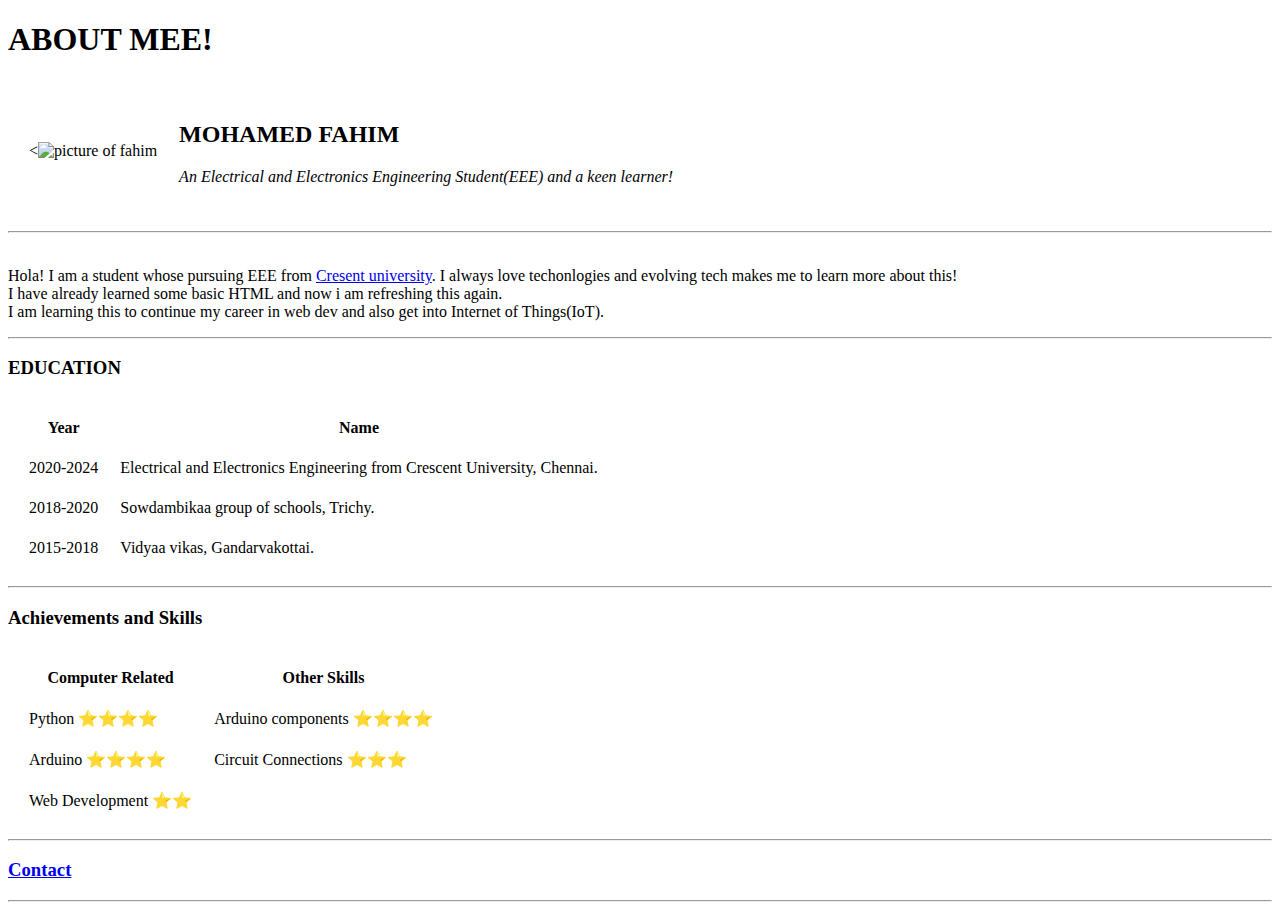
==== index.html @ 1126c2c7 "Add Initial CV" ====
<!DOCTYPE html>
<html lang="en">
<head>
    <meta charset="UTF-8">
    <meta http-equiv="X-UA-Compatible" content="IE=edge">
    <meta name="viewport" content="width=device-width, initial-scale=1.0">
    <title>Document</title>
</head>
<body>
    <h1>ABOUT MEE!</h1>
    <table cellspacing = "20">
        <td><<img src="https://pbs.twimg.com/profile_images/1548666543185076224/E2GKDCuS_400x400.jpg" alt="picture of fahim" height="200" width="200"></td>
        <td><h2><strong>MOHAMED FAHIM</strong></h2>
    
    <P><em> An Electrical and Electronics Engineering Student(EEE) and a keen learner!</em></P></td>
    </table>
    <hr>
    <p><br>Hola! I am a student whose pursuing EEE from <a href = "www.crescent.com">Cresent university</a>. I always love techonlogies and evolving tech makes me to learn more about this!<br> I have already learned some basic HTML and now i am refreshing this again. <br>I am learning this to continue my career in web dev and also get into Internet of Things(IoT).</p>
    
    
    <hr>
    <h3>EDUCATION</h3>
    <table cellspacing="20">
        <thead>
            <th>Year</th>
            <th>Name</th>
        </thead>
        <tbody>
        <tr>
            <td>2020-2024</td>
            <td>Electrical and Electronics Engineering from Crescent University, Chennai.</td>
        </tr>
        <tr>
            <td>2018-2020</td>
            <td>Sowdambikaa group of schools, Trichy.</td>
        </tr>
        <tr>
            <td>2015-2018</td>
            <td>Vidyaa vikas, Gandarvakottai.</td>
        </tr>
        </tbody>
    </table>
    <hr>
    <h3>Achievements and Skills</h3>
    <table cellspacing ="20">
        <thead>
            <th>Computer Related</th>
            <th>Other Skills</th>
        </thead>
        <tbody>
            <tr>
                <td>Python ⭐⭐⭐⭐</td>
                <td>Arduino components ⭐⭐⭐⭐</td>
            </tr>
        </tbody>
        <tbody>
            <td>Arduino ⭐⭐⭐⭐</td>
            <td>Circuit Connections ⭐⭐⭐</td>
        </tbody>
        <tbody><td>Web Development ⭐⭐ </td></tbody>
        
        
    </table>
    <hr>
    <h3><a href="Contact_me.html">Contact</a></h3>
    <hr>
</body>
</html>
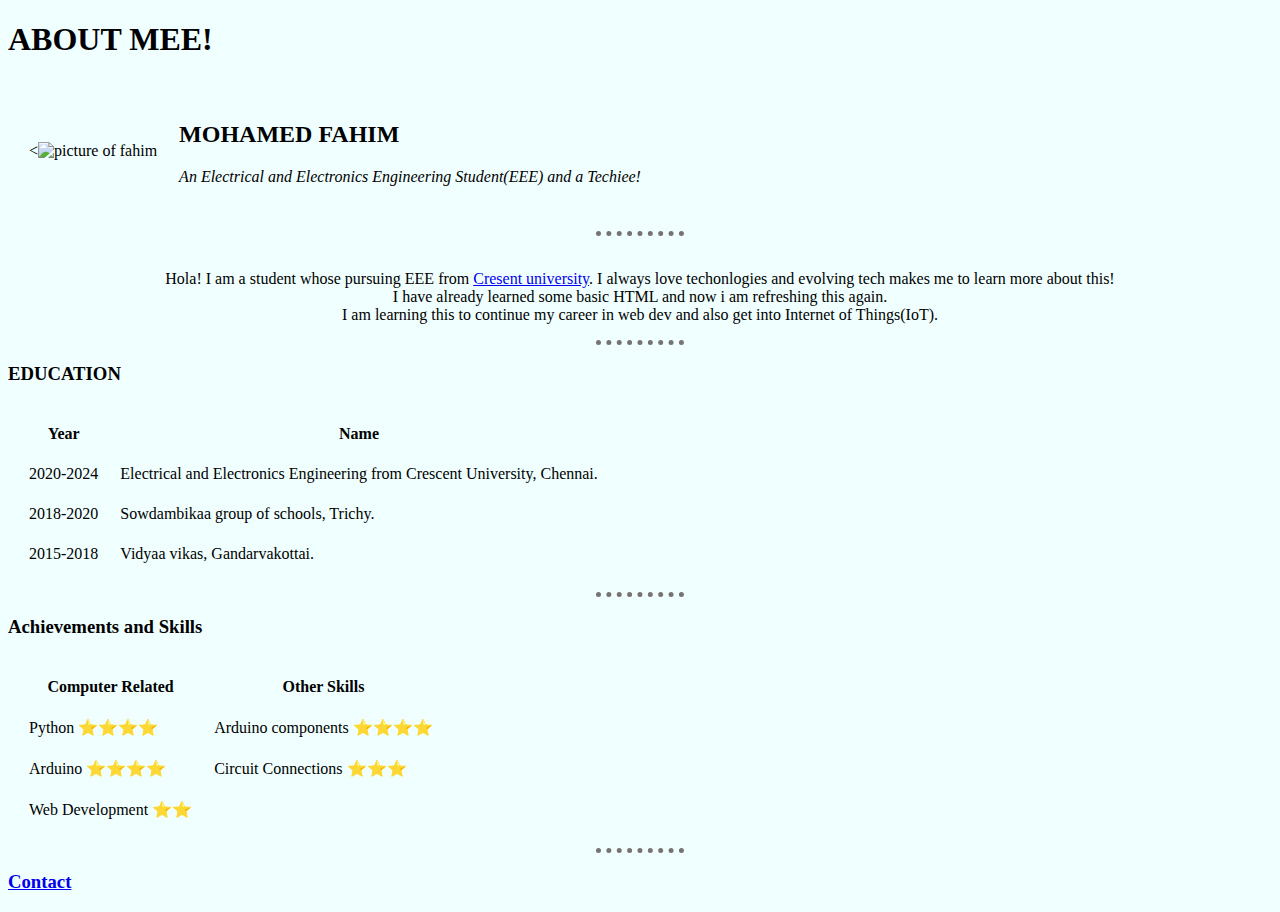
==== commit c07776fd: "Update index.html" ====
--- a/index.html
+++ b/index.html
@@ -1,22 +1,33 @@
 <!DOCTYPE html>
 <html lang="en">
+<style>
+    hr{
+        background-color: azure;
+        border-color: rgb(118, 115, 112);
+        border-style: dotted none none;
+        border-top-width: 5px;
+        height: 0px;
+        width: 7%;
+    }
+</style>
 <head>
     <meta charset="UTF-8">
     <meta http-equiv="X-UA-Compatible" content="IE=edge">
     <meta name="viewport" content="width=device-width, initial-scale=1.0">
     <title>Document</title>
 </head>
-<body>
+<body style="background-color: azure;">
     <h1>ABOUT MEE!</h1>
     <table cellspacing = "20">
         <td><<img src="https://pbs.twimg.com/profile_images/1548666543185076224/E2GKDCuS_400x400.jpg" alt="picture of fahim" height="200" width="200"></td>
         <td><h2><strong>MOHAMED FAHIM</strong></h2>
     
-    <P><em> An Electrical and Electronics Engineering Student(EEE) and a keen learner!</em></P></td>
+    <P><em> An Electrical and Electronics Engineering Student(EEE) and a Techiee!</em></P></td>
     </table>
     <hr>
-    <p><br>Hola! I am a student whose pursuing EEE from <a href = "www.crescent.com">Cresent university</a>. I always love techonlogies and evolving tech makes me to learn more about this!<br> I have already learned some basic HTML and now i am refreshing this again. <br>I am learning this to continue my career in web dev and also get into Internet of Things(IoT).</p>
-    
+    <center>
+    <p><br>Hola! I am a student whose pursuing EEE from <a href = "https://crescent.education/">Cresent university</a>. I always love techonlogies and evolving tech makes me to learn more about this!<br> I have already learned some basic HTML and now i am refreshing this again. <br>I am learning this to continue my career in web dev and also get into Internet of Things(IoT).</p>
+    </center>
     
     <hr>
     <h3>EDUCATION</h3>
@@ -63,6 +74,5 @@
     </table>
     <hr>
     <h3><a href="Contact_me.html">Contact</a></h3>
-    <hr>
 </body>
-</html>+</html>
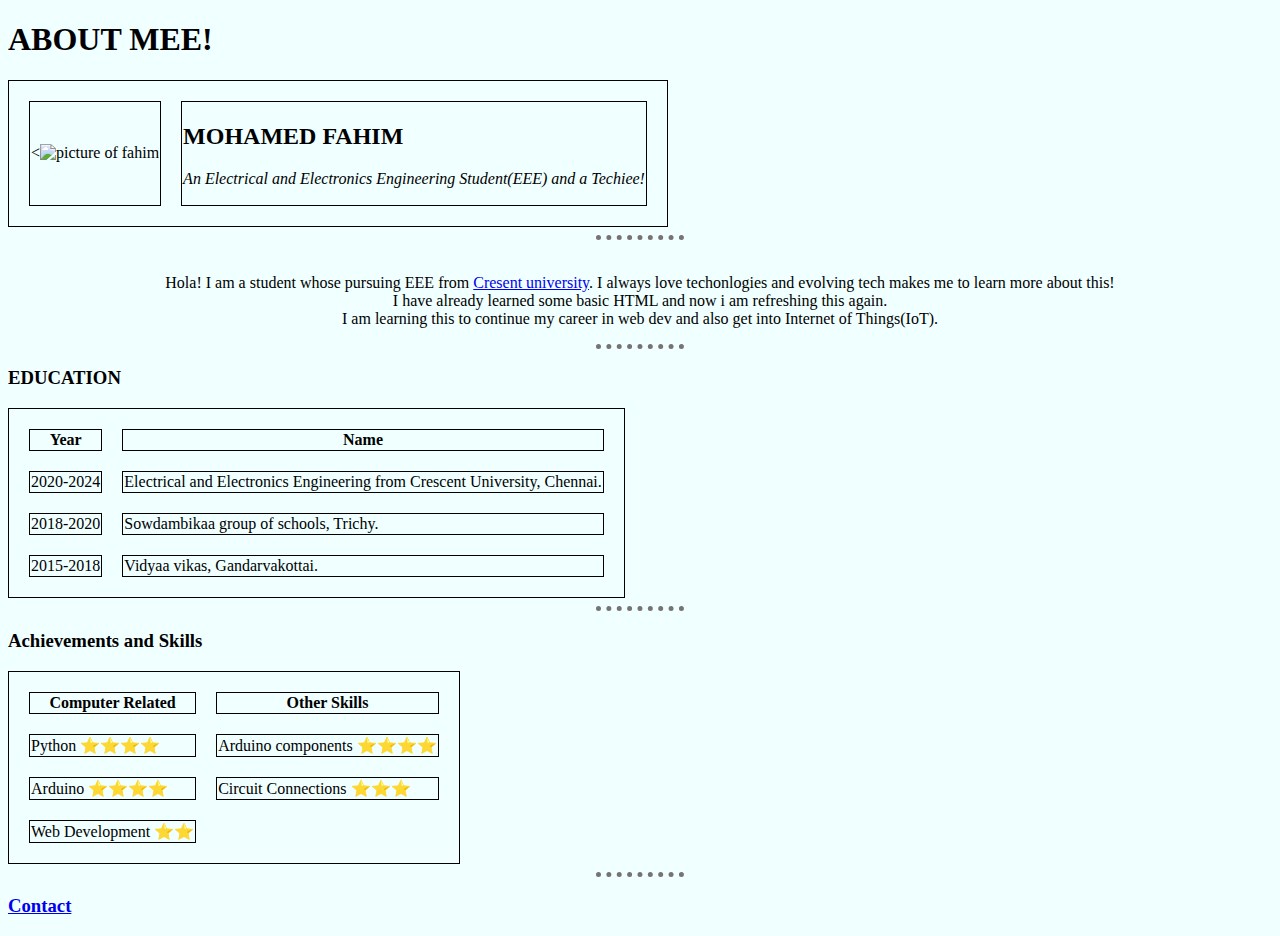
==== commit 64a235ea: "Update index.html" ====
--- a/index.html
+++ b/index.html
@@ -8,6 +8,9 @@
         border-top-width: 5px;
         height: 0px;
         width: 7%;
+    }
+    table, th, td {
+  border: 1px solid black;
     }
 </style>
 <head>
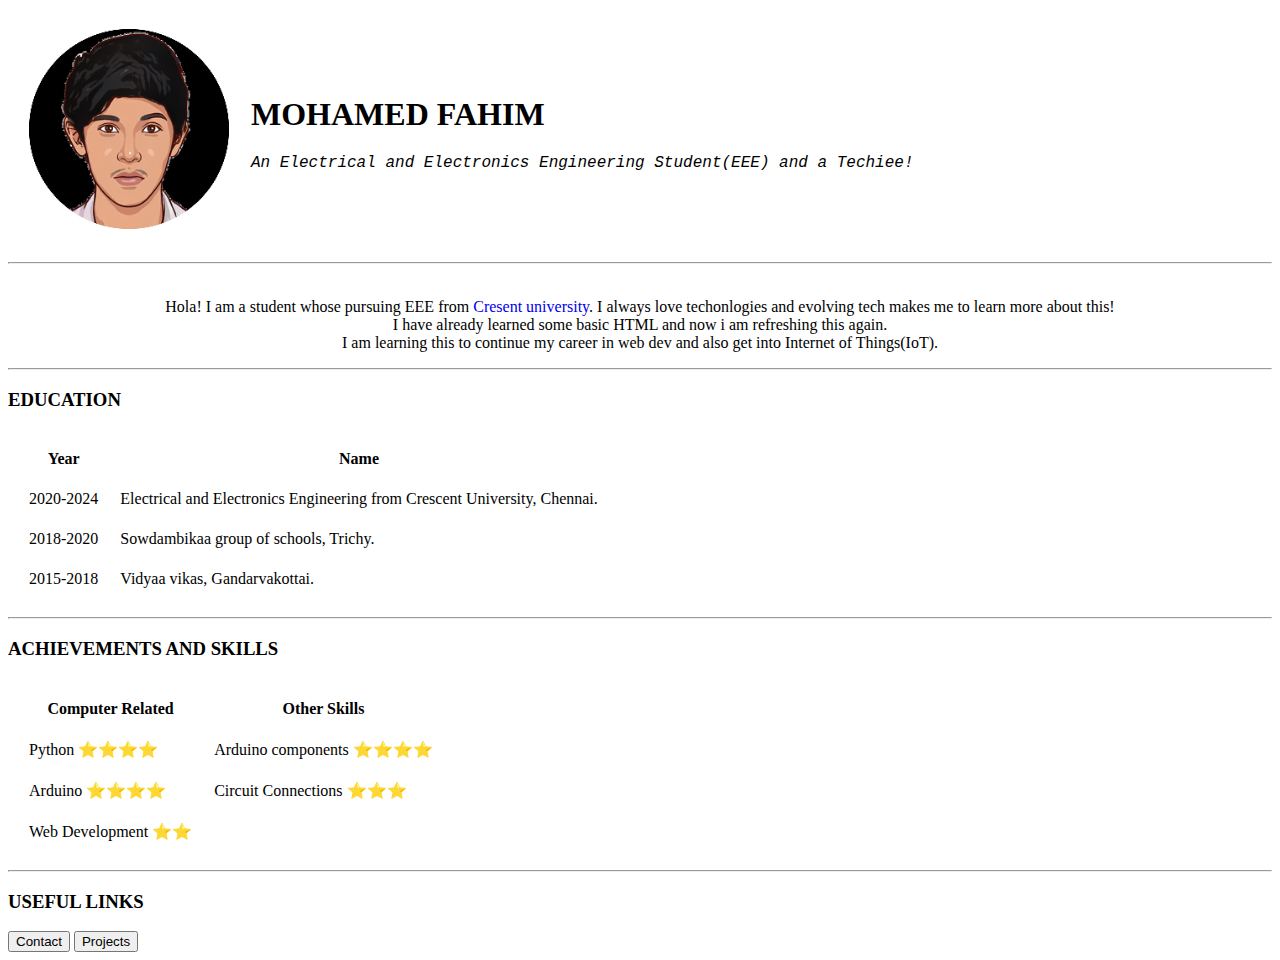
==== commit b57dedf8: "Add files via upload" ====
--- a/index.html
+++ b/index.html
@@ -1,35 +1,23 @@
 <!DOCTYPE html>
 <html lang="en">
-<style>
-    hr{
-        background-color: azure;
-        border-color: rgb(118, 115, 112);
-        border-style: dotted none none;
-        border-top-width: 5px;
-        height: 0px;
-        width: 7%;
-    }
-    table, th, td {
-  border: 1px solid black;
-    }
-</style>
 <head>
     <meta charset="UTF-8">
     <meta http-equiv="X-UA-Compatible" content="IE=edge">
     <meta name="viewport" content="width=device-width, initial-scale=1.0">
     <title>Document</title>
+    <link rel="stylesheet" href="css/style.css"
 </head>
-<body style="background-color: azure;">
-    <h1>ABOUT MEE!</h1>
+
+<body>
     <table cellspacing = "20">
-        <td><<img src="https://pbs.twimg.com/profile_images/1548666543185076224/E2GKDCuS_400x400.jpg" alt="picture of fahim" height="200" width="200"></td>
-        <td><h2><strong>MOHAMED FAHIM</strong></h2>
+        <td><img src="myprofilepic.png" alt="picture of fahim" height="200" width="200"></td>
+        <td><h1><strong>MOHAMED FAHIM</strong></h1>
     
-    <P><em> An Electrical and Electronics Engineering Student(EEE) and a Techiee!</em></P></td>
+    <P style="font-family:'Courier New', Courier, monospace;"><em> An Electrical and Electronics Engineering Student(EEE) and a Techiee!</em></P></td>
     </table>
     <hr>
     <center>
-    <p><br>Hola! I am a student whose pursuing EEE from <a href = "https://crescent.education/">Cresent university</a>. I always love techonlogies and evolving tech makes me to learn more about this!<br> I have already learned some basic HTML and now i am refreshing this again. <br>I am learning this to continue my career in web dev and also get into Internet of Things(IoT).</p>
+    <p><br>Hola! I am a student whose pursuing EEE from <a style="text-decoration: none" href= "https://crescent.education/" >Cresent university</a>. I always love techonlogies and evolving tech makes me to learn more about this!<br> I have already learned some basic HTML and now i am refreshing this again. <br>I am learning this to continue my career in web dev and also get into Internet of Things(IoT).</p>
     </center>
     
     <hr>
@@ -55,7 +43,7 @@
         </tbody>
     </table>
     <hr>
-    <h3>Achievements and Skills</h3>
+    <h3>ACHIEVEMENTS AND SKILLS</h3>
     <table cellspacing ="20">
         <thead>
             <th>Computer Related</th>
@@ -76,6 +64,8 @@
         
     </table>
     <hr>
-    <h3><a href="Contact_me.html">Contact</a></h3>
+    <h3>USEFUL LINKS</h3>
+    <button class="button button1" onclick="window.location.href='Contact_me.html';">Contact</button>
+    <button class="button button1" onclick="window.location.href='Projects.html';">Projects</button>
 </body>
-</html>
+</html>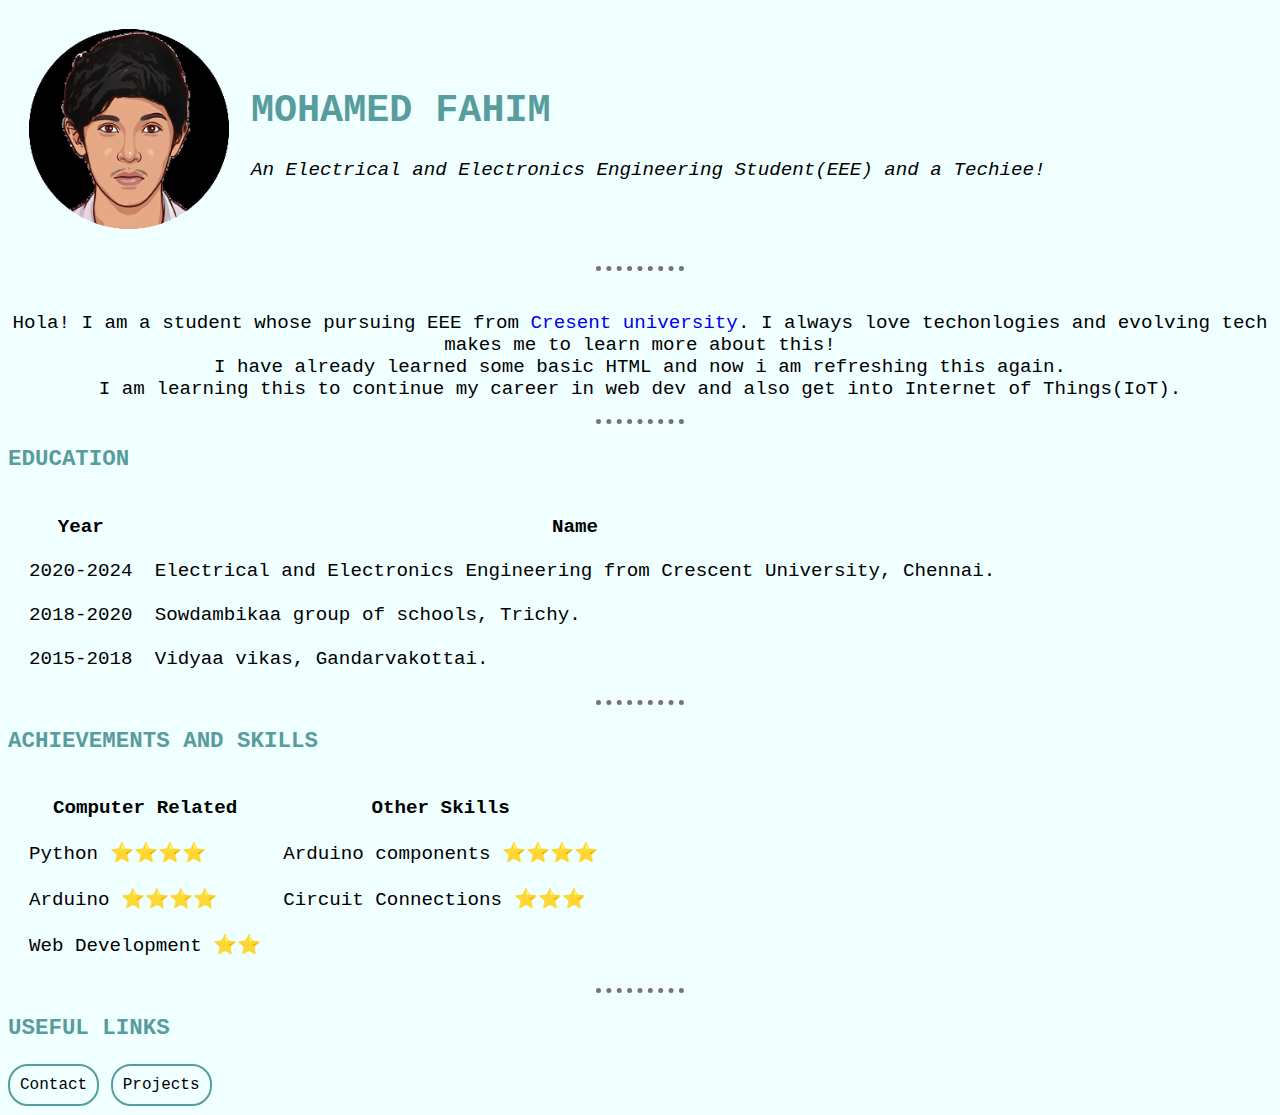
==== commit bd61a3b3: "Update index.html" ====
--- a/index.html
+++ b/index.html
@@ -5,7 +5,7 @@
     <meta http-equiv="X-UA-Compatible" content="IE=edge">
     <meta name="viewport" content="width=device-width, initial-scale=1.0">
     <title>Document</title>
-    <link rel="stylesheet" href="css/style.css"
+    <link rel="stylesheet" href="style.css"
 </head>
 
 <body>
@@ -66,6 +66,6 @@
     <hr>
     <h3>USEFUL LINKS</h3>
     <button class="button button1" onclick="window.location.href='Contact_me.html';">Contact</button>
-    <button class="button button1" onclick="window.location.href='Projects.html';">Projects</button>
+    <button class="button button1" onclick="window.location.href='projects.html';">Projects</button>
 </body>
-</html>+</html>
--- a/style.css
+++ b/style.css
@@ -0,0 +1,63 @@
+hr{
+    background-color: azure;
+    border-color: rgb(118, 115, 112);
+    border-style: dotted none none;
+    border-top-width: 5px;
+    height: 0px;
+    width: 7%;
+}
+body{
+    background-color: azure;
+    font-family: 'Courier New', Courier, monospace;
+    font-size: larger;
+}
+h1{
+    color: #589d9d;
+
+}
+h2{
+    color: #589d9d;
+
+}
+h3{
+    color: #589d9d;
+}
+.button {
+    border: none;
+    color: azure;
+    padding: 10px;
+    text-align: center;
+    text-decoration: none;
+    display: inline-block;
+    font-size: 16px;
+    transition-duration: 0.4s;
+    cursor: pointer;
+    font-family: monospace;
+    border-radius: 20px;
+  }
+  
+  .button1 {
+    background-color: azure;
+    color: black;
+    border: 2px solid #589d9d;
+  }
+  
+  .button1:hover {
+    background-color: #589d9d;
+    color: white;
+  }
+  .button2{
+    background-color: azure;
+    color: black;
+    border: 5px solid #589d9d;
+    border-radius: 0px;
+    font-size: 30px;
+    
+  }
+  .button2:hover{
+    background-color: #589d9d;
+    color: white;
+  }
+label{
+    font-family: 'Courier New', Courier, monospace;
+}